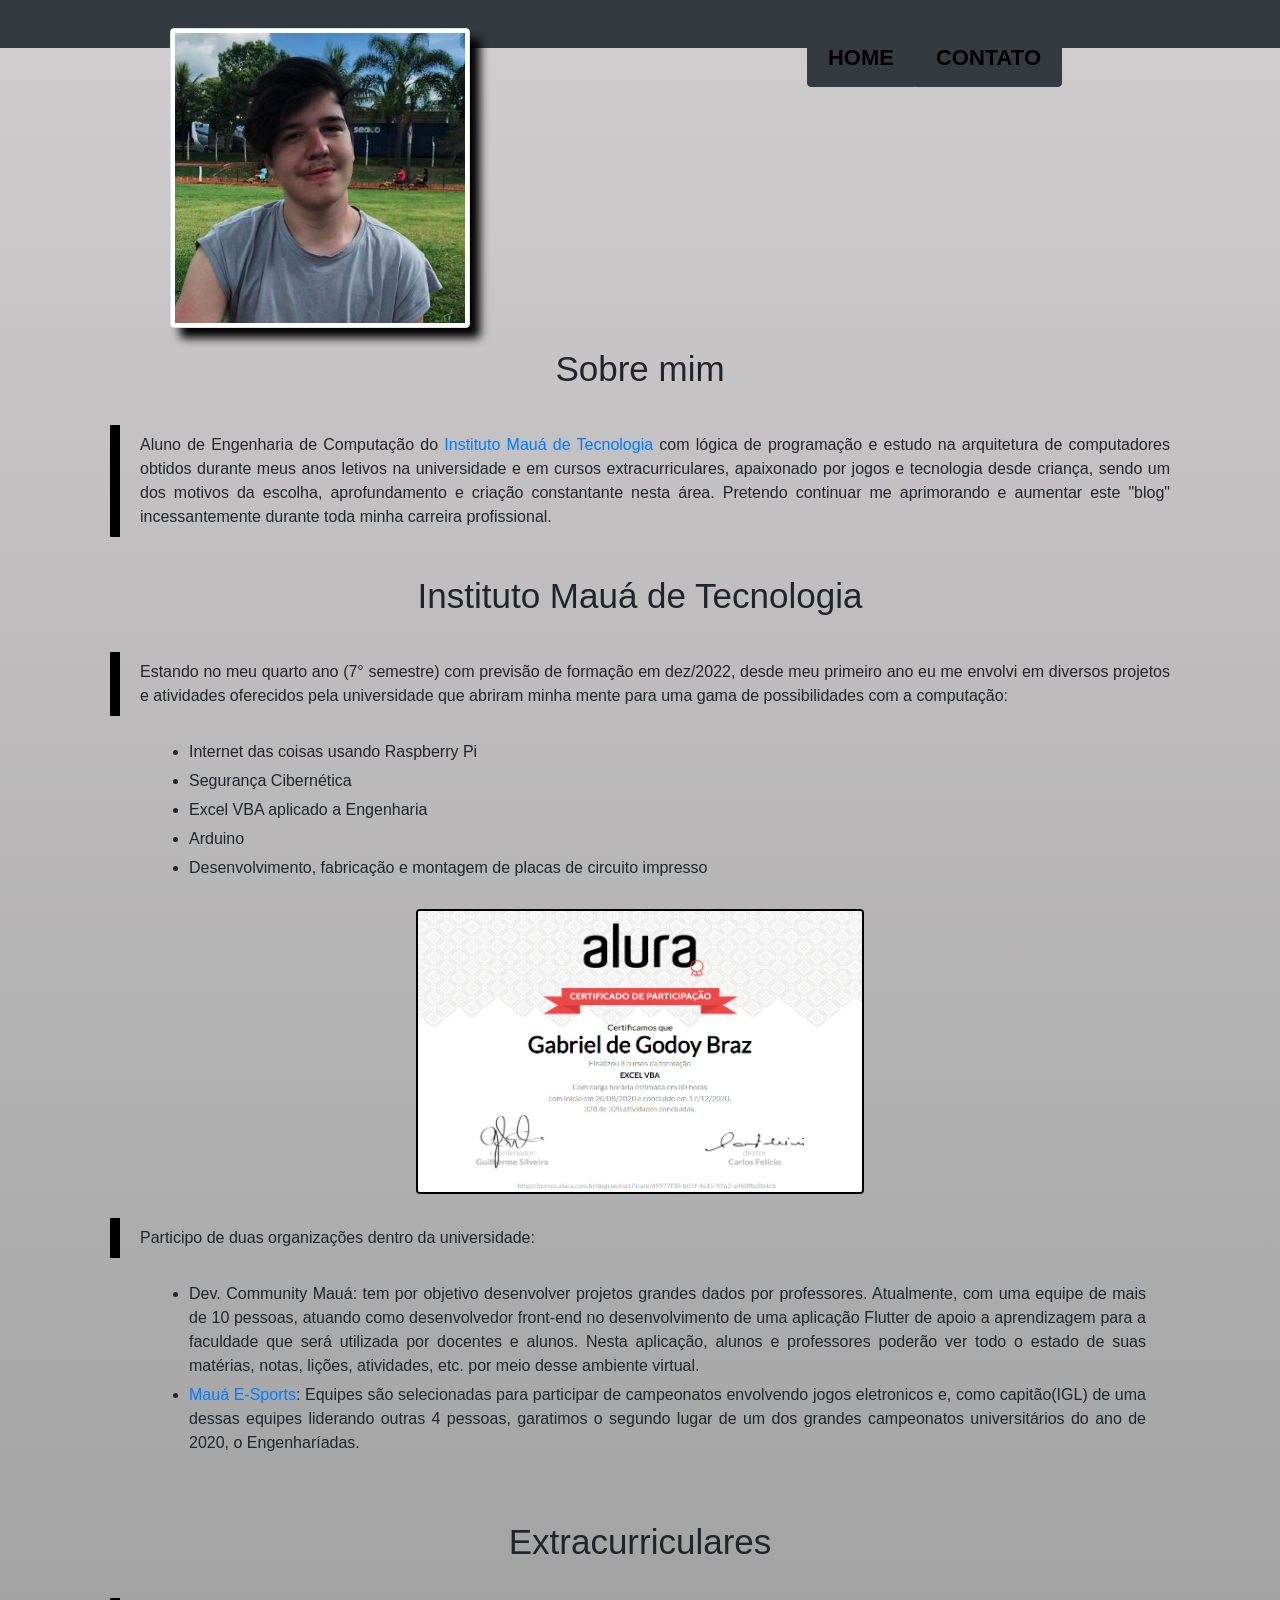
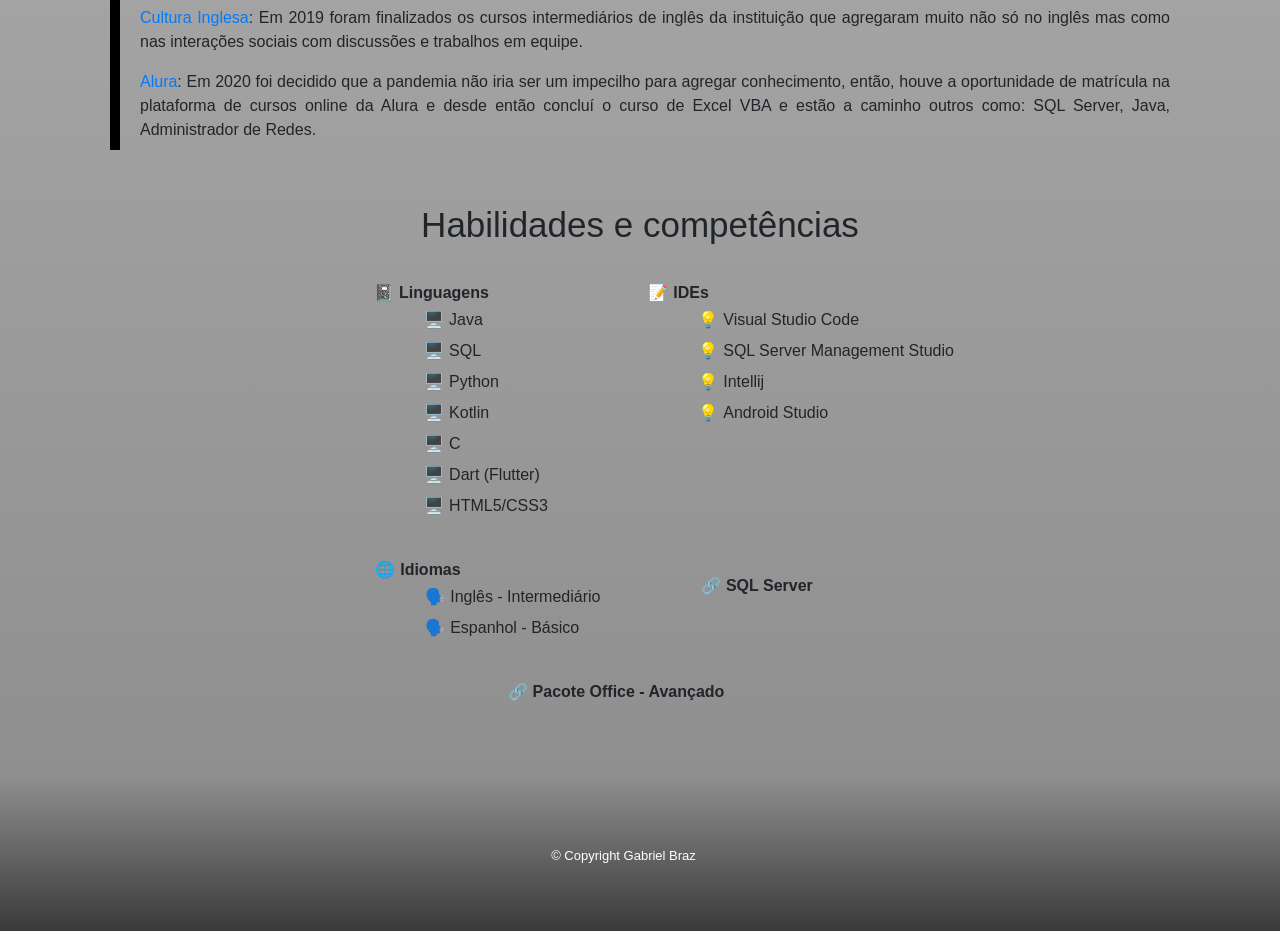
==== index.html @ ae59d8cb "Alocação dos arquivos prontos para host." ====
<!DOCTYPE html>
<html lang="pt-br">
  <head>
    <meta charset="UTF-8" />
    <meta name="viewport" content="width=device-width" />
    <title>Home - Gabriel Braz</title>

    <link rel="stylesheet" href="reset.css" />
    <link rel="stylesheet" href="style.css" />
    <link
      rel="stylesheet"
      href="https://stackpath.bootstrapcdn.com/bootstrap/4.4.1/css/bootstrap.min.css"
      integrity="sha384-
Vkoo8x4CGsO3+Hhxv8T/Q5PaXtkKtu6ug5TOeNV6gBiFeWPGFN9MuhOf23Q9Ifjh"
      crossorigin="anonymous"
    />
  </head>

  <body>
    <header class="bg-dark">
      <div class="conteiner caixa">
        <h1>
          <img
            class="imagem-header h-275 img-thumbnail rounded float-left img-fluid"
            src="imagens/perfil.png"
            alt="Imagem pessoal"
          />
        </h1>

        <nav>
          <ul
            class="list-group list-group-horizontal float-sm-center float-md-center float-lg-right float-xl-right pr-5 pl-sm-5"
          >
            <li
              class="list-group-item d-flex justify-content-between align-items-center border border-dark bg-dark"
            >
              <a class="cabecalho" href="index.html">Home</a>
            </li>
            <li
              class="list-group-item d-flex justify-content-between align-items-center border border-dark bg-dark"
            >
              <a class="cabecalho" href="contato.html">Contato</a>
            </li>
          </ul>
        </nav>
      </div>
    </header>

    <main>
      <section class="principal">
        <h2 class="titulo-principal">Sobre mim</h2>

        <p>
          Aluno de Engenharia de Computação do
          <a href="https://maua.br/">Instituto Mauá de Tecnologia</a> com lógica
          de programação e estudo na arquitetura de computadores obtidos durante
          meus anos letivos na universidade e em cursos extracurriculares,
          apaixonado por jogos e tecnologia desde criança, sendo um dos motivos
          da escolha, aprofundamento e criação constantante nesta área. Pretendo
          continuar me aprimorando e aumentar este "blog" incessantemente
          durante toda minha carreira profissional.
        </p>
      </section>

      <section class="principal">
        <h3 class="titulo-principal">Instituto Mauá de Tecnologia</h3>

        <p>
          Estando no meu quarto ano (7° semestre) com previsão de formação em
          dez/2022, desde meu primeiro ano eu me envolvi em diversos projetos e
          atividades oferecidos pela universidade que abriram minha mente para
          uma gama de possibilidades com a computação:
        </p>
        <div class="p-sm-4 conteudo-paes">
          <ul class="lista-paes">
            <li class="lista-paes-itens">
              Internet das coisas usando Raspberry Pi
            </li>
            <li class="lista-paes-itens">Segurança Cibernética</li>
            <li class="lista-paes-itens">Excel VBA aplicado a Engenharia</li>
            <li class="lista-paes-itens">Arduino</li>
            <li class="lista-paes-itens">
              Desenvolvimento, fabricação e montagem de placas de circuito
              impresso
            </li>
          </ul>
        </div>
        <div class="mx-auto text-center align-items-center pb-4">
          <img
            class="imagem-certificado rounded img-responsive"
            src="imagens/certificado_excel.png"
            alt="Imagem certificado Excel"
          />
        </div>
        <p>Participo de duas organizações dentro da universidade:</p>
        <div class="p-sm-4 conteudo-paes">
          <ul class="lista-paes">
            <li class="lista-paes-itens">
              Dev. Community Mauá: tem por objetivo desenvolver projetos grandes
              dados por professores. Atualmente, com uma equipe de mais de 10
              pessoas, atuando como desenvolvedor front-end no desenvolvimento
              de uma aplicação Flutter de apoio a aprendizagem para a faculdade
              que será utilizada por docentes e alunos. Nesta aplicação, alunos
              e professores poderão ver todo o estado de suas matérias, notas,
              lições, atividades, etc. por meio desse ambiente virtual.
            </li>
            <li class="lista-paes-itens">
              <a href="https://www.linkedin.com/in/mau%C3%A1-esports/"
                >Mauá E-Sports</a
              >: Equipes são selecionadas para participar de campeonatos
              envolvendo jogos eletronicos e, como capitão(IGL) de uma dessas
              equipes liderando outras 4 pessoas, garatimos o segundo lugar de
              um dos grandes campeonatos universitários do ano de 2020, o
              Engenharíadas.
            </li>
          </ul>
        </div>
      </section>

      <section class="principal">
        <h4 class="titulo-principal">Extracurriculares</h4>
        <p>
          <a href="http://www.culturainglesase.com.br/">Cultura Inglesa</a>: Em
          2019 foram finalizados os cursos intermediários de inglês da
          instituição que agregaram muito não só no inglês mas como nas
          interações sociais com discussões e trabalhos em equipe.
        </p>
        <p>
          <a href="https://www.alura.com.br/">Alura</a>: Em 2020 foi decidido
          que a pandemia não iria ser um impecilho para agregar conhecimento,
          então, houve a oportunidade de matrícula na plataforma de cursos
          online da Alura e desde então concluí o curso de Excel VBA e estão a
          caminho outros como: SQL Server, Java, Administrador de Redes.
        </p>
      </section>

      <section class="habilidades">
        <h6 class="titulo-principal">Habilidades e competências</h6>

        <div class="conteudo-habilidades">
          <ul class="lista-habilidades pl-lg-4 pl-sm-1 ml-sm-4 pr-sm-5">
            <li class="itens-linguagens">Linguagens</li>
            <li class="itens-linguagens">Java</li>
            <li class="itens-linguagens">SQL</li>
            <li class="itens-linguagens">Python</li>
            <li class="itens-linguagens">Kotlin</li>
            <li class="itens-linguagens">C</li>
            <li class="itens-linguagens">Dart (Flutter)</li>
            <li class="itens-linguagens">HTML5/CSS3</li>
          </ul>

          <ul class="lista-habilidades pl-lg-5 pl-xl-5 pl-3">
            <li class="itens-ide">IDEs</li>
            <li class="itens-ide">Visual Studio Code</li>
            <li class="itens-ide">SQL Server Management Studio</li>
            <li class="itens-ide">Intellij</li>
            <li class="itens-ide">Android Studio</li>
          </ul>
        </div>

        <div class="conteudo-habilidades pr-sm-5">
          <ul class="lista-habilidades pr-lg-5 pl-sm-1 pr-sm-5">
            <li class="itens-idiomas">Idiomas</li>
            <li class="itens-idiomas">Inglês - Intermediário</li>
            <li class="itens-idiomas">Espanhol - Básico</li>
          </ul>

          <ul class="lista-habilidades pl-lg-5 pl-xl-5 pt-3 pl-4 pr-sm-5">
            <li class="itens-geral">SQL Server</li>
          </ul>
        </div>
        <div class="conteudo-habilidades">
          <ul class="lista-habilidades pr-sm-5">
            <li class="itens-geral">Pacote Office - Avançado</li>
          </ul>
        </div>
      </section>
    </main>
    <footer>
      <p class="copyright">&copy; Copyright Gabriel Braz</p>
    </footer>
    <script
      src="https://code.jquery.com/jquery-3.4.1.slim.min.js"
      integrity="sha384-
J6qa4849blE2+poT4WnyKhv5vZF5SrPo0iEjwBvKU7imGFAV0wwj1yYfoRSJoZ+n"
      crossorigin="anonymous"
    ></script>
    <script
      src="https://cdn.jsdelivr.net/npm/popper.js@1.16.0/dist/umd/popper.min.js"
      integrity="sha384-Q6E9RHvbIyZFJoft+2mJbHaEWldlvI9IOYy5n3zV9zzTtmI3UksdQRVvoxMfooAo"
      crossorigin="anonymous"
    ></script>
    <script
      src="https://stackpath.bootstrapcdn.com/bootstrap/4.4.1/js/bootstrap.min.js"
      integrity="sha384-wfSDF2E50Y2D1uUdj0O3uMBJnjuUD4Ih7YwaYd1iqfktj0Uod8GCExl3Og8ifwB6"
      crossorigin="anonymous"
    ></script>
  </body>
</html>
---- style.css ----
html {
  position: relative;
  min-height: 100%;
}

main {
  padding: 20px 0px;
  background: linear-gradient(rgb(206, 204, 204), rgb(143, 143, 143));
}

header {
  width: auto;
  background: rgb(99, 97, 97);
  padding: 20px 0;
}

.caixa {
  position: relative;
  width: 940px;
  margin: 0 auto;
}

.imagem-header {
  width: 300px;
  opacity: 1;
  box-shadow: 10px 10px 10px #000000;
}

.imagem-header-contatos {
  width: 275px;
  height: 250px;
}

nav {
  position: flex;
  top: 110px;
  right: 0;
}

nav li {
  display: inline-block;
}

nav a {
  text-transform: uppercase;
  color: white;
  font-weight: bold;
  font-size: 22px;
  text-decoration: none;
}

nav a:hover {
  color: #c78c19;
  text-decoration: underline;
}

.titulo-principal {
  padding-top: 20px;
  text-align: center;
  font-size: 35px;
  margin: 0.5em 0 1em;
  clear: left;
}

section > p {
  padding-top: 8px;
  padding-bottom: 8px;
  text-align: justify;
  text-justify: inter-word;
}

p > a:hover {
  color: #c78c19;
  text-decoration: underline;
}

.principaL {
  padding: 3em 0;
  width: auto;
  margin: 0 auto;
}

.principal p {
  margin: 0 0em 1em;
  padding-left: 20px;
  border-left: 10px solid black;
  margin: 0px 110px;
}

.conteudo-paes {
  text-align: left;
  margin-right: 110px;
}

.lista-paes {
  display: inline-block;
  margin: auto;
  padding-left: 165px;
  /* padding: 20px 200px; */
  text-align: left;
  list-style-type: disc;
}

.lista-paes-itens {
  text-align: justify;
  text-justify: inter-word;
  padding-bottom: 5px;
}

.imagem-certificado {
  width: 35%;
  border: 2px solid black;
}

.mapa-conteudo {
  padding: 0px 50px;
  width: auto;
  margin: 0 auto;
  display: block;
}

.habilidades {
  padding: 1em 0;
}

.conteudo-habilidades {
  text-align: justify;
  text-justify: inter-word;
  height: auto;
  text-align: center;
}

.lista-habilidades {
  width: auto;
  display: inline-block;
  vertical-align: top;
  /* padding-right: 70px; */
  padding-bottom: 20px;
  text-align: left;
}

.lista-contatos {
  width: 100%;
  display: block;
  padding-bottom: 20px;
  text-align: center;
}

.primeiro-icone,
.icones {
  width: auto;
  height: 30px;
}

.icones {
  padding-left: 100px;
}

.listas-icones,
.listas-icones-sites {
  padding-left: 10px;
  vertical-align: center;
}

.cabecalho {
  color: black;
  font-weight: bold;
  text-decoration: none;
}

ul a.listas-icones-sites:hover {
  color: white;
  text-decoration: underline;
}

.itens-linguagens,
.itens-idiomas,
.itens-ide,
.itens-geral {
  padding: 3px 0px 4px 50px;
  line-height: 1.5;
}

.itens-linguagens:first-child,
.itens-idiomas:first-child,
.itens-ide:first-child,
.itens-geral:first-child {
  padding: 0px;
  font-weight: bold;
}

.itens-linguagens:first-child:before {
  content: "📓";
}

.itens-linguagens:before {
  padding-right: 5px;
  content: "🖥️";
}

.itens-idiomas:first-child:before {
  content: "🌐";
}

.itens-idiomas:before {
  padding-right: 5px;
  content: "🗣️";
}

.itens-ide:first-child:before {
  content: "📝";
}

.itens-ide:before {
  padding-right: 5px;
  content: "💡";
}

.itens-geral:first-child:before {
  padding-right: 5px;
  content: "🔗";
}

footer {
  text-align: center;
  background: linear-gradient(rgb(143, 143, 143), rgb(58, 58, 58));
  padding: 50px 0px;
  display: block;
}

.copyright {
  color: #ffffff;
  font-size: 13px;
  margin-top: 20px;
  padding-right: 33px;
}
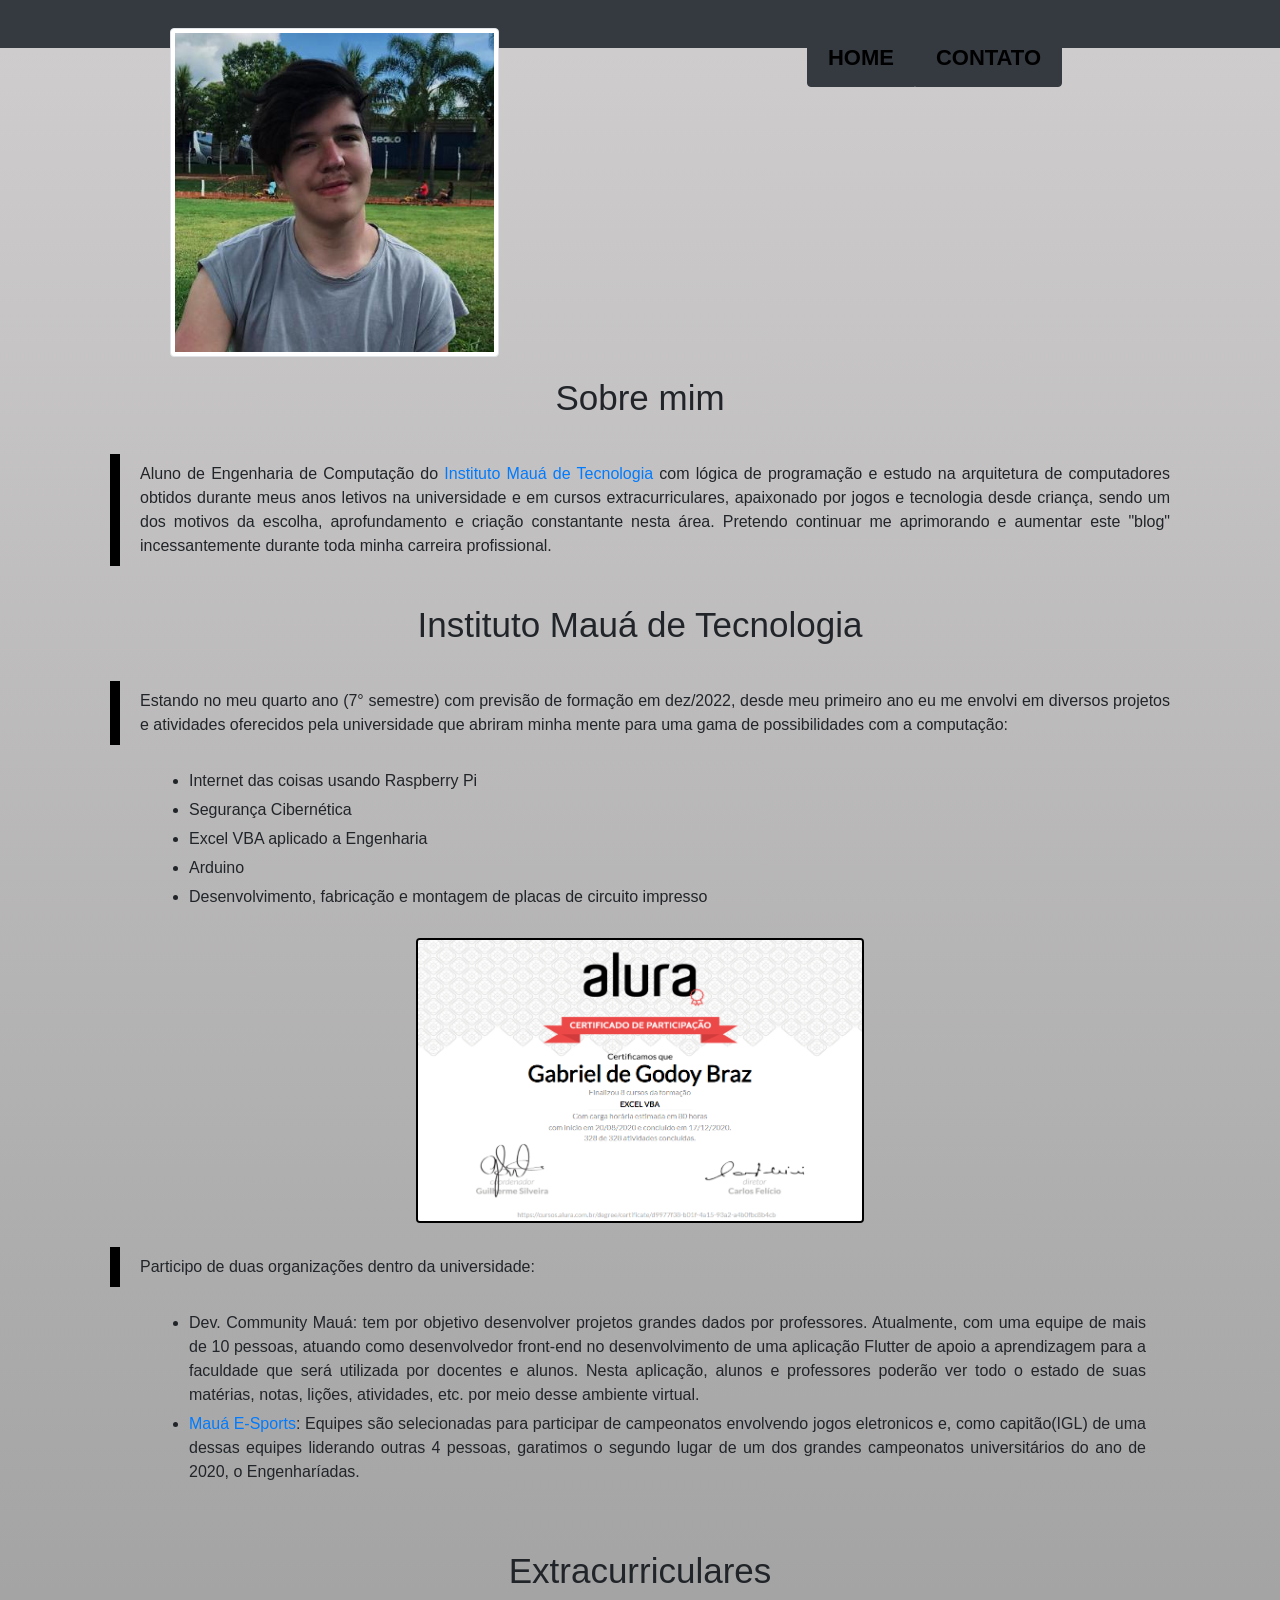
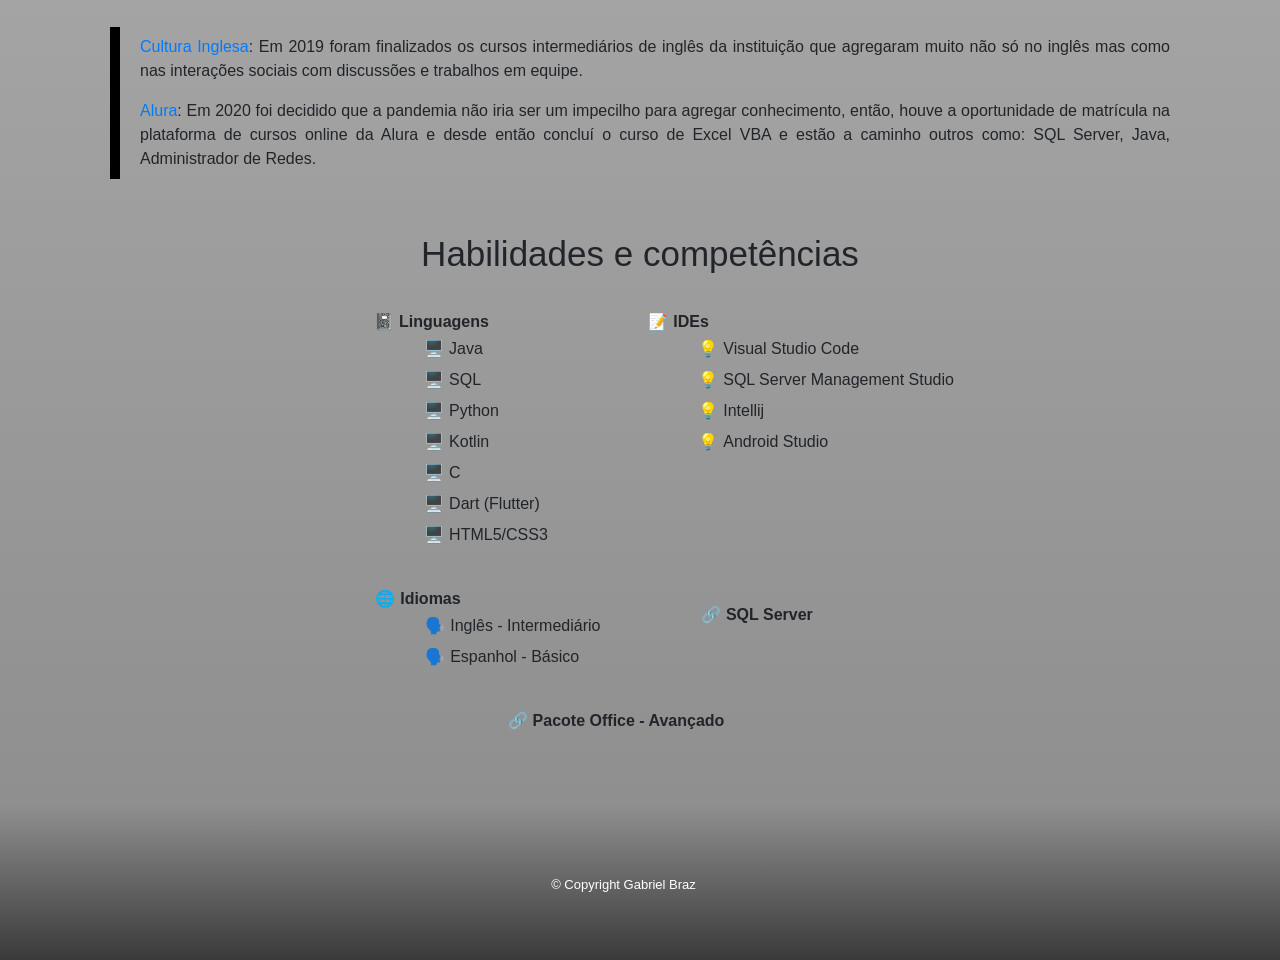
==== commit c58cdd3e: "Atualização do erro parcialmente resolvido" ====
--- a/index.html
+++ b/index.html
@@ -18,10 +18,10 @@
 
   <body>
     <header class="bg-dark">
-      <div class="conteiner caixa">
+      <div class="caixa">
         <h1>
           <img
-            class="imagem-header h-275 img-thumbnail rounded float-left img-fluid"
+            class="imagem-header h-275 img-thumbnail rounded float-left img-responsive"
             src="imagens/perfil.png"
             alt="Imagem pessoal"
           />
@@ -29,7 +29,7 @@
 
         <nav>
           <ul
-            class="list-group list-group-horizontal float-sm-center float-md-center float-lg-right float-xl-right pr-5 pl-sm-5"
+            class="list-group list-group-horizontal float-sm-left float-md-left float-lg-right float-xl-right pr-5 pl-sm-5"
           >
             <li
               class="list-group-item d-flex justify-content-between align-items-center border border-dark bg-dark"
--- a/style.css
+++ b/style.css
@@ -1,6 +1,11 @@
 html {
   position: relative;
   min-height: 100%;
+}
+
+html,
+body {
+  overflow-x: hidden;
 }
 
 main {
@@ -21,9 +26,8 @@
 }
 
 .imagem-header {
-  width: 300px;
-  opacity: 1;
-  box-shadow: 10px 10px 10px #000000;
+  width: 35%;
+  border: 2px solid black;
 }
 
 .imagem-header-contatos {
@@ -234,3 +238,26 @@
   margin-top: 20px;
   padding-right: 33px;
 }
+
+@media screen and (max-width: 637px) {
+  .caixa,
+  .principal,
+  .conteudo-beneficios,
+  .mapa-conteudo,
+  .video {
+    width: auto;
+  }
+
+  h1 {
+    text-align: center;
+  }
+
+  nav {
+    position: static;
+  }
+
+  .lista-beneficios,
+  .imagem-beneficios {
+    width: 100%;
+  }
+}
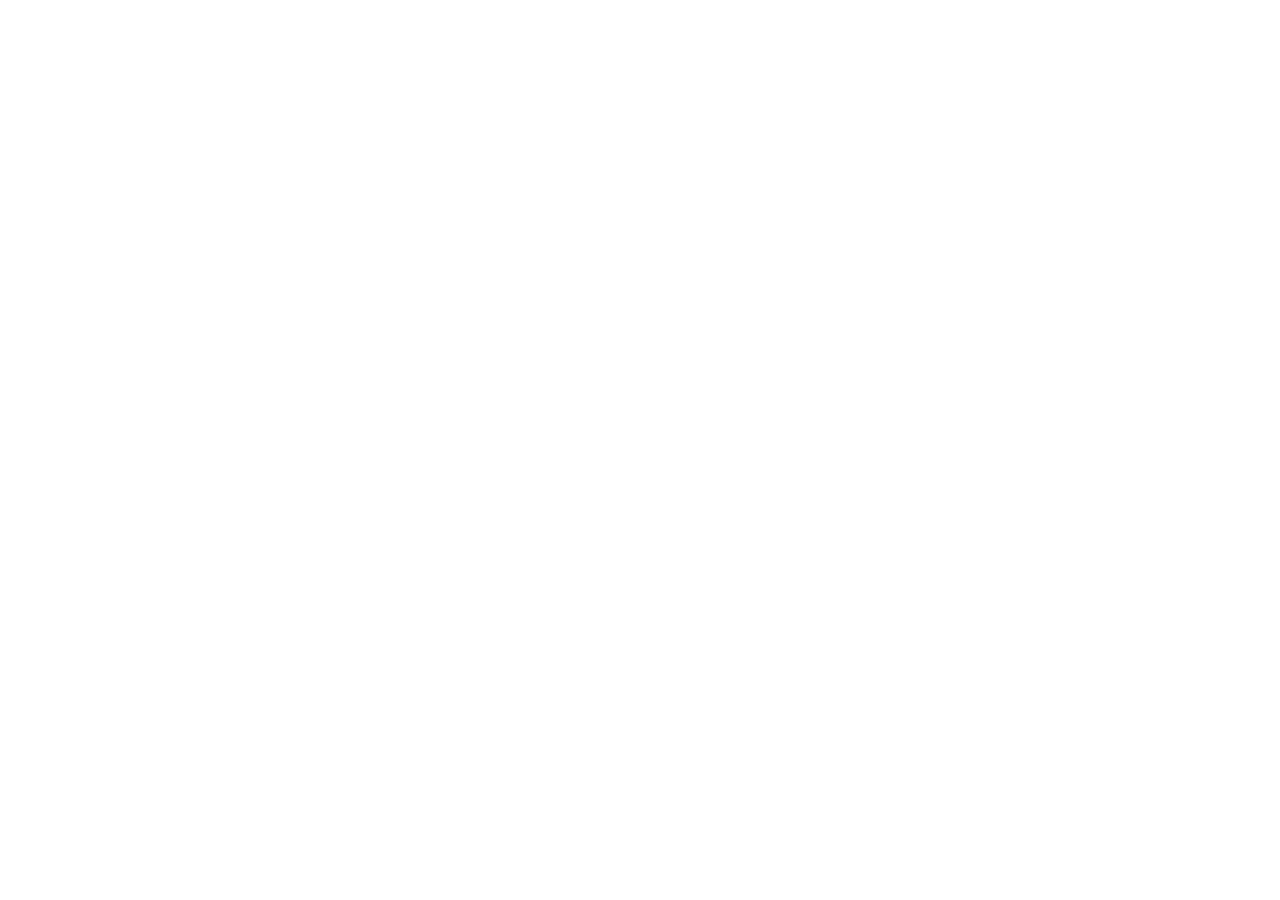
==== commit d8660d6e: "first commit" ====
--- a/index.html
+++ b/index.html
@@ -1,199 +1,57 @@
 <!DOCTYPE html>
-<html lang="pt-br">
-  <head>
-    <meta charset="UTF-8" />
-    <meta name="viewport" content="width=device-width" />
-    <title>Home - Gabriel Braz</title>
+<html>
+<head>
+  <!--
+    If you are serving your web app in a path other than the root, change the
+    href value below to reflect the base path you are serving from.
 
-    <link rel="stylesheet" href="reset.css" />
-    <link rel="stylesheet" href="style.css" />
-    <link
-      rel="stylesheet"
-      href="https://stackpath.bootstrapcdn.com/bootstrap/4.4.1/css/bootstrap.min.css"
-      integrity="sha384-
-Vkoo8x4CGsO3+Hhxv8T/Q5PaXtkKtu6ug5TOeNV6gBiFeWPGFN9MuhOf23Q9Ifjh"
-      crossorigin="anonymous"
-    />
-  </head>
+    The path provided below has to start and end with a slash "/" in order for
+    it to work correctly.
 
-  <body>
-    <header class="bg-dark">
-      <div class="caixa">
-        <h1>
-          <img
-            class="imagem-header h-275 img-thumbnail rounded float-left img-responsive"
-            src="imagens/perfil.png"
-            alt="Imagem pessoal"
-          />
-        </h1>
+    For more details:
+    * https://developer.mozilla.org/en-US/docs/Web/HTML/Element/base
 
-        <nav>
-          <ul
-            class="list-group list-group-horizontal float-sm-left float-md-left float-lg-right float-xl-right pr-5 pl-sm-5"
-          >
-            <li
-              class="list-group-item d-flex justify-content-between align-items-center border border-dark bg-dark"
-            >
-              <a class="cabecalho" href="index.html">Home</a>
-            </li>
-            <li
-              class="list-group-item d-flex justify-content-between align-items-center border border-dark bg-dark"
-            >
-              <a class="cabecalho" href="contato.html">Contato</a>
-            </li>
-          </ul>
-        </nav>
-      </div>
-    </header>
+    This is a placeholder for base href that will be replaced by the value of
+    the `--base-href` argument provided to `flutter build`.
+  -->
 
-    <main>
-      <section class="principal">
-        <h2 class="titulo-principal">Sobre mim</h2>
+  <meta charset="UTF-8">
+  <meta content="IE=Edge" http-equiv="X-UA-Compatible">
+  <meta name="description" content="Portfólio">
 
-        <p>
-          Aluno de Engenharia de Computação do
-          <a href="https://maua.br/">Instituto Mauá de Tecnologia</a> com lógica
-          de programação e estudo na arquitetura de computadores obtidos durante
-          meus anos letivos na universidade e em cursos extracurriculares,
-          apaixonado por jogos e tecnologia desde criança, sendo um dos motivos
-          da escolha, aprofundamento e criação constantante nesta área. Pretendo
-          continuar me aprimorando e aumentar este "blog" incessantemente
-          durante toda minha carreira profissional.
-        </p>
-      </section>
+  <!-- iOS meta tags & icons -->
+  <meta name="apple-mobile-web-app-capable" content="yes">
+  <meta name="apple-mobile-web-app-status-bar-style" content="black">
+  <meta name="apple-mobile-web-app-title" content="portfolio_pessoal">
+  <link rel="apple-touch-icon" href="icons/Icon-192.png">
 
-      <section class="principal">
-        <h3 class="titulo-principal">Instituto Mauá de Tecnologia</h3>
+  <!-- Favicon -->
+  <link rel="icon" type="image/png" href="favicon.ico"/>
 
-        <p>
-          Estando no meu quarto ano (7° semestre) com previsão de formação em
-          dez/2022, desde meu primeiro ano eu me envolvi em diversos projetos e
-          atividades oferecidos pela universidade que abriram minha mente para
-          uma gama de possibilidades com a computação:
-        </p>
-        <div class="p-sm-4 conteudo-paes">
-          <ul class="lista-paes">
-            <li class="lista-paes-itens">
-              Internet das coisas usando Raspberry Pi
-            </li>
-            <li class="lista-paes-itens">Segurança Cibernética</li>
-            <li class="lista-paes-itens">Excel VBA aplicado a Engenharia</li>
-            <li class="lista-paes-itens">Arduino</li>
-            <li class="lista-paes-itens">
-              Desenvolvimento, fabricação e montagem de placas de circuito
-              impresso
-            </li>
-          </ul>
-        </div>
-        <div class="mx-auto text-center align-items-center pb-4">
-          <img
-            class="imagem-certificado rounded img-responsive"
-            src="imagens/certificado_excel.png"
-            alt="Imagem certificado Excel"
-          />
-        </div>
-        <p>Participo de duas organizações dentro da universidade:</p>
-        <div class="p-sm-4 conteudo-paes">
-          <ul class="lista-paes">
-            <li class="lista-paes-itens">
-              Dev. Community Mauá: tem por objetivo desenvolver projetos grandes
-              dados por professores. Atualmente, com uma equipe de mais de 10
-              pessoas, atuando como desenvolvedor front-end no desenvolvimento
-              de uma aplicação Flutter de apoio a aprendizagem para a faculdade
-              que será utilizada por docentes e alunos. Nesta aplicação, alunos
-              e professores poderão ver todo o estado de suas matérias, notas,
-              lições, atividades, etc. por meio desse ambiente virtual.
-            </li>
-            <li class="lista-paes-itens">
-              <a href="https://www.linkedin.com/in/mau%C3%A1-esports/"
-                >Mauá E-Sports</a
-              >: Equipes são selecionadas para participar de campeonatos
-              envolvendo jogos eletronicos e, como capitão(IGL) de uma dessas
-              equipes liderando outras 4 pessoas, garatimos o segundo lugar de
-              um dos grandes campeonatos universitários do ano de 2020, o
-              Engenharíadas.
-            </li>
-          </ul>
-        </div>
-      </section>
+  <title>Portfólio</title>
+  <link rel="manifest" href="manifest.json">
 
-      <section class="principal">
-        <h4 class="titulo-principal">Extracurriculares</h4>
-        <p>
-          <a href="http://www.culturainglesase.com.br/">Cultura Inglesa</a>: Em
-          2019 foram finalizados os cursos intermediários de inglês da
-          instituição que agregaram muito não só no inglês mas como nas
-          interações sociais com discussões e trabalhos em equipe.
-        </p>
-        <p>
-          <a href="https://www.alura.com.br/">Alura</a>: Em 2020 foi decidido
-          que a pandemia não iria ser um impecilho para agregar conhecimento,
-          então, houve a oportunidade de matrícula na plataforma de cursos
-          online da Alura e desde então concluí o curso de Excel VBA e estão a
-          caminho outros como: SQL Server, Java, Administrador de Redes.
-        </p>
-      </section>
-
-      <section class="habilidades">
-        <h6 class="titulo-principal">Habilidades e competências</h6>
-
-        <div class="conteudo-habilidades">
-          <ul class="lista-habilidades pl-lg-4 pl-sm-1 ml-sm-4 pr-sm-5">
-            <li class="itens-linguagens">Linguagens</li>
-            <li class="itens-linguagens">Java</li>
-            <li class="itens-linguagens">SQL</li>
-            <li class="itens-linguagens">Python</li>
-            <li class="itens-linguagens">Kotlin</li>
-            <li class="itens-linguagens">C</li>
-            <li class="itens-linguagens">Dart (Flutter)</li>
-            <li class="itens-linguagens">HTML5/CSS3</li>
-          </ul>
-
-          <ul class="lista-habilidades pl-lg-5 pl-xl-5 pl-3">
-            <li class="itens-ide">IDEs</li>
-            <li class="itens-ide">Visual Studio Code</li>
-            <li class="itens-ide">SQL Server Management Studio</li>
-            <li class="itens-ide">Intellij</li>
-            <li class="itens-ide">Android Studio</li>
-          </ul>
-        </div>
-
-        <div class="conteudo-habilidades pr-sm-5">
-          <ul class="lista-habilidades pr-lg-5 pl-sm-1 pr-sm-5">
-            <li class="itens-idiomas">Idiomas</li>
-            <li class="itens-idiomas">Inglês - Intermediário</li>
-            <li class="itens-idiomas">Espanhol - Básico</li>
-          </ul>
-
-          <ul class="lista-habilidades pl-lg-5 pl-xl-5 pt-3 pl-4 pr-sm-5">
-            <li class="itens-geral">SQL Server</li>
-          </ul>
-        </div>
-        <div class="conteudo-habilidades">
-          <ul class="lista-habilidades pr-sm-5">
-            <li class="itens-geral">Pacote Office - Avançado</li>
-          </ul>
-        </div>
-      </section>
-    </main>
-    <footer>
-      <p class="copyright">&copy; Copyright Gabriel Braz</p>
-    </footer>
-    <script
-      src="https://code.jquery.com/jquery-3.4.1.slim.min.js"
-      integrity="sha384-
-J6qa4849blE2+poT4WnyKhv5vZF5SrPo0iEjwBvKU7imGFAV0wwj1yYfoRSJoZ+n"
-      crossorigin="anonymous"
-    ></script>
-    <script
-      src="https://cdn.jsdelivr.net/npm/popper.js@1.16.0/dist/umd/popper.min.js"
-      integrity="sha384-Q6E9RHvbIyZFJoft+2mJbHaEWldlvI9IOYy5n3zV9zzTtmI3UksdQRVvoxMfooAo"
-      crossorigin="anonymous"
-    ></script>
-    <script
-      src="https://stackpath.bootstrapcdn.com/bootstrap/4.4.1/js/bootstrap.min.js"
-      integrity="sha384-wfSDF2E50Y2D1uUdj0O3uMBJnjuUD4Ih7YwaYd1iqfktj0Uod8GCExl3Og8ifwB6"
-      crossorigin="anonymous"
-    ></script>
-  </body>
+  <script>
+    // The value below is injected by flutter build, do not touch.
+    var serviceWorkerVersion = '241663329';
+  </script>
+  <!-- This script adds the flutter initialization JS code -->
+  <script src="flutter.js" defer></script>
+</head>
+<body>
+  <script>
+    window.addEventListener('load', function(ev) {
+      // Download main.dart.js
+      _flutter.loader.loadEntrypoint({
+        serviceWorker: {
+          serviceWorkerVersion: serviceWorkerVersion,
+        }
+      }).then(function(engineInitializer) {
+        return engineInitializer.initializeEngine();
+      }).then(function(appRunner) {
+        return appRunner.runApp();
+      });
+    });
+  </script>
+</body>
 </html>
